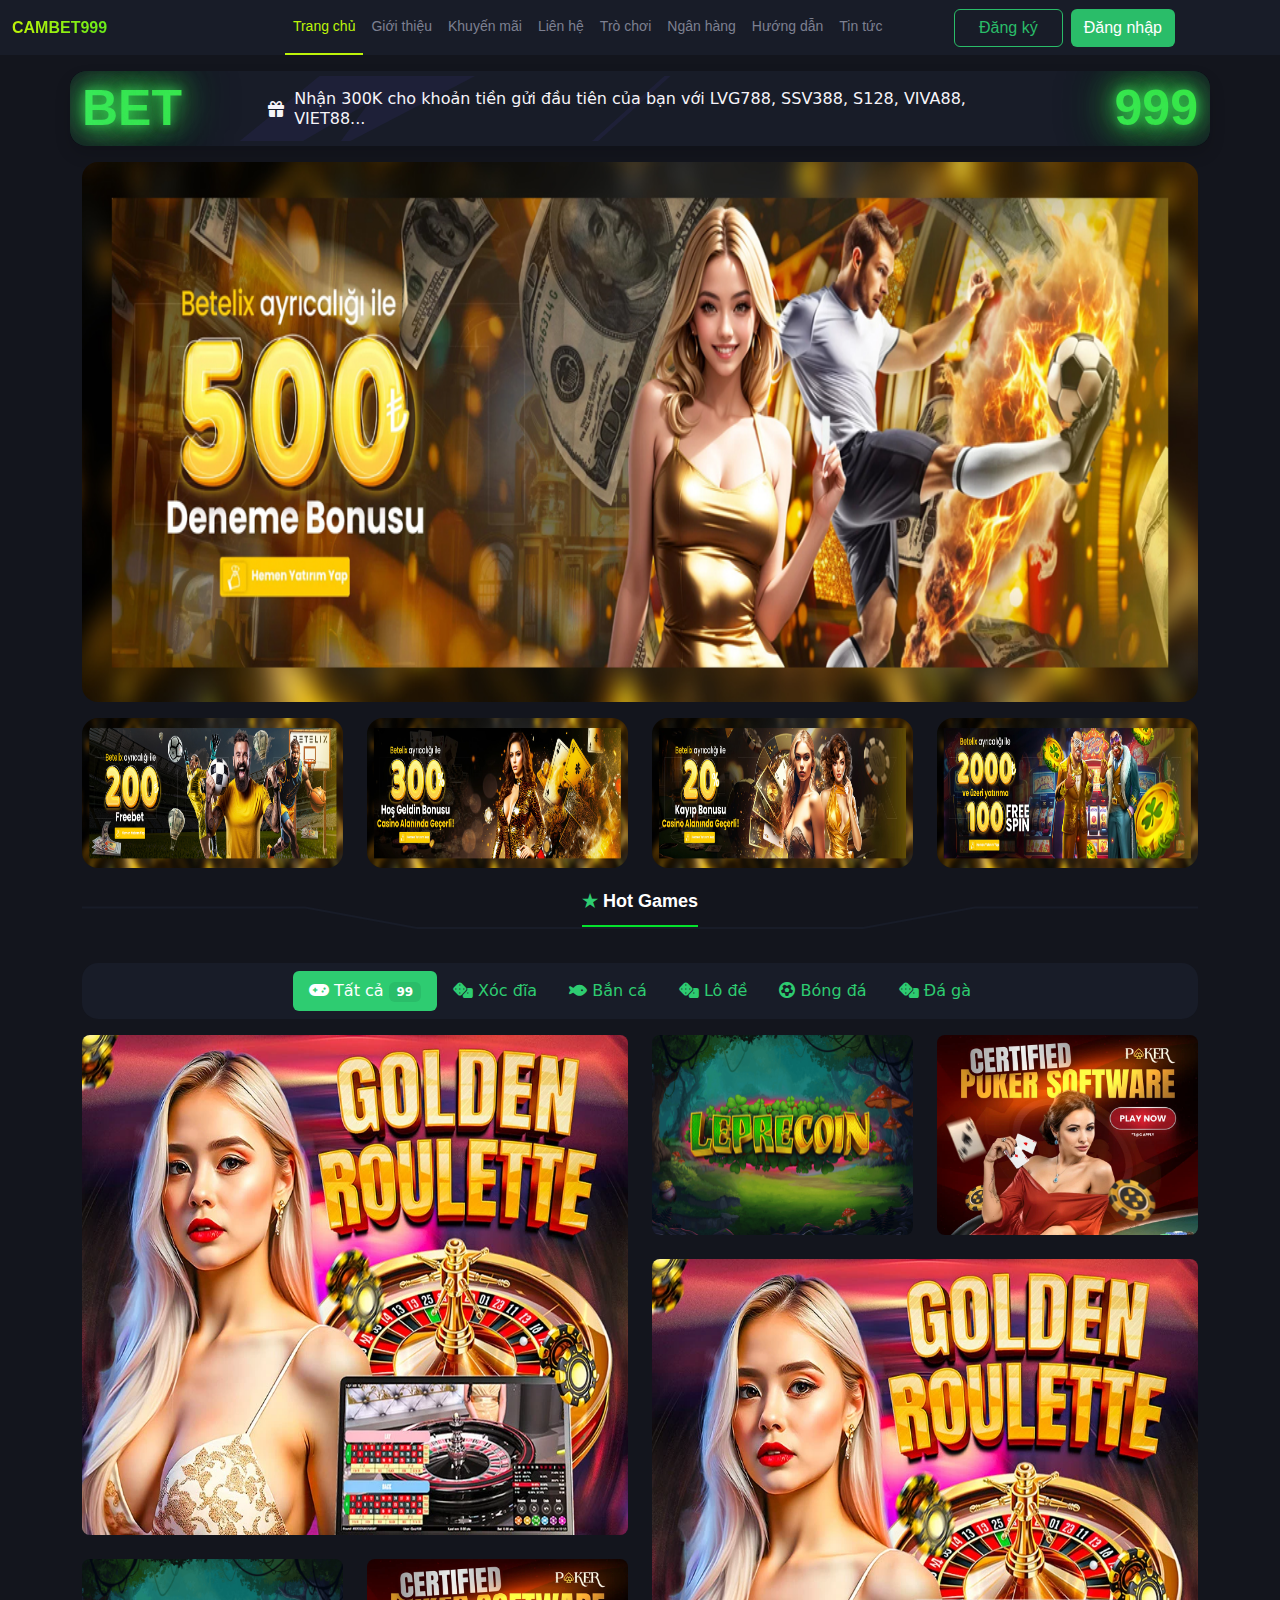
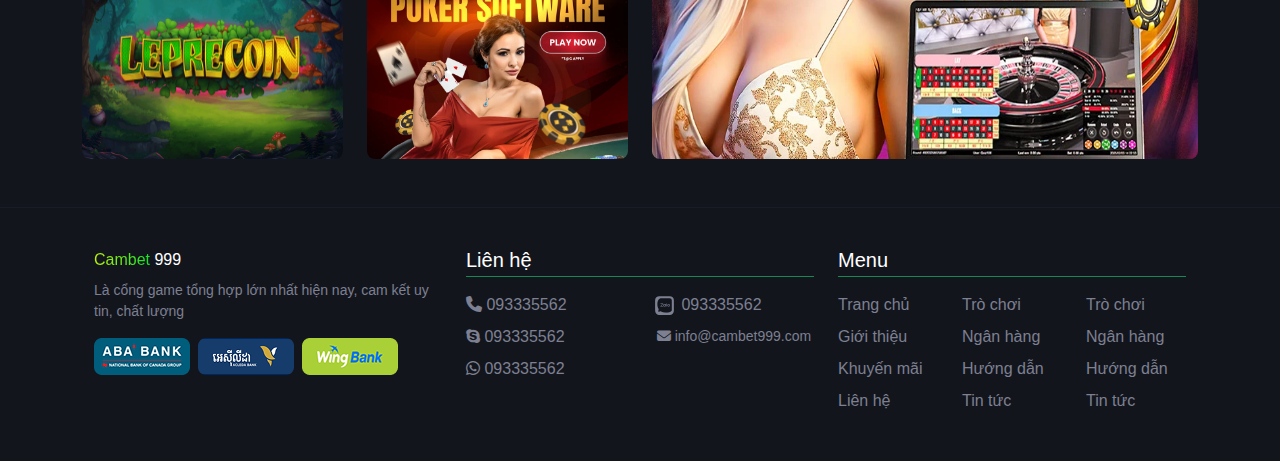
==== index.html @ 5f4599f7 "init" ====
<!doctype html>
<html lang="en">

<head>
    <meta charset="utf-8">
    <meta name="viewport" content="width=device-width, initial-scale=1">
    <title>Cambet999</title>
    <link href="https://cdn.jsdelivr.net/npm/bootstrap@5.3.3/dist/css/bootstrap.min.css" rel="stylesheet">
    <script src="https://cdnjs.cloudflare.com/ajax/libs/jquery/3.7.1/jquery.min.js"></script>
    <link rel="stylesheet" href="https://cdnjs.cloudflare.com/ajax/libs/font-awesome/6.7.2/css/all.min.css"/>
    <link rel="stylesheet" href="./assets/style.css">
    <link href="https://fonts.cdnfonts.com/css/equalize" rel="stylesheet">
    <link href="https://fonts.cdnfonts.com/css/inter" rel="stylesheet">
</head>

<body>
    <div id="header"></div>
    <main class="container">
        <div>
            <img src="./assets/images/cd5c2374af56cd000a201d298a23c697.jpg" class="w-100 img-banner rounded-4" />
            <div class="row mt-3">
                <div class="col-md-3">
                    <img src="./assets/images/f84bfe2da01cea837744f58b16f32d78.jpg" class="w-100 rounded-4"
                        style="height: 150px;" />
                </div>
                <div class="col-md-3">
                    <img src="./assets/images/cad87b5fbe7fc7a83a5589269eaff787.jpg" class="w-100 rounded-4"
                        style="height: 150px;" />
                </div>
                <div class="col-md-3">
                    <img src="./assets/images/03f14900ac7a4978f3f3f17dce7b7cea.jpg" class="w-100 rounded-4"
                        style="height: 150px;" />
                </div>
                <div class="col-md-3">
                    <img src="./assets/images/b7c772fdc11a7477464f72a60f0be216.jpg" class="w-100 rounded-4"
                        style="height: 150px;" />
                </div>
            </div>
        </div>
        <div class="hotgame-container position-relative w-100 mb-3">
            <svg id="hotgame-border-svg"></svg>
            <div class="hotgame-title font-inter">
                <span class="star">★</span> Hot Games
            </div>
        </div>
        <ul class="nav nav-pills mb-3 d-flex justify-content-center align-items-center bg-mainColor py-2 rounded-4" id="pills-tab" role="tablist">
            <li class="nav-item" role="presentation">
                <button class="nav-link active" id="pills-all-tab" data-bs-toggle="pill" data-bs-target="#pills-all" type="button" role="tab" aria-controls="pills-all" aria-selected="true">
                    <i class="fa-solid fa-gamepad"></i>
                    Tất cả <span class="badge bg-success">99</span>
                </button>
            </li>
            <li class="nav-item" role="presentation">
                <button class="nav-link" id="pills-xocdia-tab" data-bs-toggle="pill" data-bs-target="#pills-xocdia" type="button" role="tab" aria-controls="pills-xocdia" aria-selected="false">
                    <i class="fa-solid fa-dice"></i>
                    Xóc đĩa
                </button>
            </li>
            <li class="nav-item" role="presentation">
                <button class="nav-link" id="pills-banca-tab" data-bs-toggle="pill" data-bs-target="#pills-banca" type="button" role="tab" aria-controls="pills-banca" aria-selected="false">
                    <i class="fa-solid fa-fish"></i>
                    Bắn cá
                </button>
            </li>
            <li class="nav-item" role="presentation">
                <button class="nav-link" id="pills-lode-tab" data-bs-toggle="pill" data-bs-target="#pills-lode" type="button" role="tab" aria-controls="pills-lode" aria-selected="false">
                    <i class="fa-solid fa-dice"></i>
                    Lô đề
                </button>
            </li>
            <li class="nav-item" role="presentation">
                <button class="nav-link" id="pills-bongda-tab" data-bs-toggle="pill" data-bs-target="#pills-bongda" type="button" role="tab" aria-controls="pills-bongda" aria-selected="false">
                    <i class="fa-solid fa-futbol"></i>
                    Bóng đá
                </button>
            </li>
            <li class="nav-item" role="presentation">
                <button class="nav-link" id="pills-daga-tab" data-bs-toggle="pill" data-bs-target="#pills-daga" type="button" role="tab" aria-controls="pills-daga" aria-selected="false">
                    <i class="fa-solid fa-dice"></i>
                    Đá gà
                </button>
            </li>
        </ul>
        <div class="tab-content" id="pills-tabContent">
            <div class="tab-pane fade show active" id="pills-all" role="tabpanel" aria-labelledby="pills-all-tab" tabindex="0">
                <div class="row">
                    <div class="col-md-6">
                        <img class="rounded-3" width="100%" height="500" src="./assets/images/0c9912ce2c59e86d7daf86866523aaf6.png" alt="">
                        <div class="row mt-4">
                            <div class="col-md-6">
                                <img class="rounded-3" width="100%" height="200" src="./assets/images/0694741e05b271c131882923d7337ffb.png" alt="">
                            </div>
                            <div class="col-md-6">
                                <img class="rounded-3" width="100%" height="200" src="./assets/images/a4112d7e28f94151d32bfa3e441d8af9.png" alt="">
                            </div>
                        </div>
                    </div>
                    <div class="col-md-6">
                        <div class="row mb-4">
                            <div class="col-md-6">
                                <img class="rounded-3" width="100%" height="200" src="./assets/images/0694741e05b271c131882923d7337ffb.png" alt="">
                            </div>
                            <div class="col-md-6">
                                <img class="rounded-3" width="100%" height="200" src="./assets/images/a4112d7e28f94151d32bfa3e441d8af9.png" alt="">
                            </div>
                        </div>
                        <img class="rounded-3" width="100%" height="500" src="./assets/images/0c9912ce2c59e86d7daf86866523aaf6.png" alt="">
                    </div>
                </div>
            </div>
            <div class="tab-pane fade" id="pills-xocdia" role="tabpanel" aria-labelledby="pills-xocdia-tab" tabindex="0">
                <div class="row">
                    <div class="col-md-6">
                        <img class="rounded-3" width="100%" height="500" src="./assets/images/0c9912ce2c59e86d7daf86866523aaf6.png" alt="">
                        <div class="row mt-4">
                            <div class="col-md-6">
                                <img class="rounded-3" width="100%" height="200" src="./assets/images/0694741e05b271c131882923d7337ffb.png" alt="">
                            </div>
                            <div class="col-md-6">
                                <img class="rounded-3" width="100%" height="200" src="./assets/images/a4112d7e28f94151d32bfa3e441d8af9.png" alt="">
                            </div>
                        </div>
                    </div>
                    <div class="col-md-6">
                        <div class="row mb-4">
                            <div class="col-md-6">
                                <img class="rounded-3" width="100%" height="200" src="./assets/images/0694741e05b271c131882923d7337ffb.png" alt="">
                            </div>
                            <div class="col-md-6">
                                <img class="rounded-3" width="100%" height="200" src="./assets/images/a4112d7e28f94151d32bfa3e441d8af9.png" alt="">
                            </div>
                        </div>
                        <img class="rounded-3" width="100%" height="500" src="./assets/images/0c9912ce2c59e86d7daf86866523aaf6.png" alt="">
                    </div>
                </div>
            </div>
            <div class="tab-pane fade" id="pills-banca" role="tabpanel" aria-labelledby="pills-banca-tab" tabindex="0">
                <div class="row">
                    <div class="col-md-6">
                        <img class="rounded-3" width="100%" height="500" src="./assets/images/0c9912ce2c59e86d7daf86866523aaf6.png" alt="">
                        <div class="row mt-4">
                            <div class="col-md-6">
                                <img class="rounded-3" width="100%" height="200" src="./assets/images/0694741e05b271c131882923d7337ffb.png" alt="">
                            </div>
                            <div class="col-md-6">
                                <img class="rounded-3" width="100%" height="200" src="./assets/images/a4112d7e28f94151d32bfa3e441d8af9.png" alt="">
                            </div>
                        </div>
                    </div>
                    <div class="col-md-6">
                        <div class="row mb-4">
                            <div class="col-md-6">
                                <img class="rounded-3" width="100%" height="200" src="./assets/images/0694741e05b271c131882923d7337ffb.png" alt="">
                            </div>
                            <div class="col-md-6">
                                <img class="rounded-3" width="100%" height="200" src="./assets/images/a4112d7e28f94151d32bfa3e441d8af9.png" alt="">
                            </div>
                        </div>
                        <img class="rounded-3" width="100%" height="500" src="./assets/images/0c9912ce2c59e86d7daf86866523aaf6.png" alt="">
                    </div>
                </div>
            </div>
            <div class="tab-pane fade" id="pills-lode" role="tabpanel" aria-labelledby="pills-lode-tab" tabindex="0">
                <div class="row">
                    <div class="col-md-6">
                        <img class="rounded-3" width="100%" height="500" src="./assets/images/0c9912ce2c59e86d7daf86866523aaf6.png" alt="">
                        <div class="row mt-4">
                            <div class="col-md-6">
                                <img class="rounded-3" width="100%" height="200" src="./assets/images/0694741e05b271c131882923d7337ffb.png" alt="">
                            </div>
                            <div class="col-md-6">
                                <img class="rounded-3" width="100%" height="200" src="./assets/images/a4112d7e28f94151d32bfa3e441d8af9.png" alt="">
                            </div>
                        </div>
                    </div>
                    <div class="col-md-6">
                        <div class="row mb-4">
                            <div class="col-md-6">
                                <img class="rounded-3" width="100%" height="200" src="./assets/images/0694741e05b271c131882923d7337ffb.png" alt="">
                            </div>
                            <div class="col-md-6">
                                <img class="rounded-3" width="100%" height="200" src="./assets/images/a4112d7e28f94151d32bfa3e441d8af9.png" alt="">
                            </div>
                        </div>
                        <img class="rounded-3" width="100%" height="500" src="./assets/images/0c9912ce2c59e86d7daf86866523aaf6.png" alt="">
                    </div>
                </div>
            </div>
            <div class="tab-pane fade" id="pills-bongda" role="tabpanel" aria-labelledby="pills-bongda-tab" tabindex="0">
                <div class="row">
                    <div class="col-md-6">
                        <img class="rounded-3" width="100%" height="500" src="./assets/images/0c9912ce2c59e86d7daf86866523aaf6.png" alt="">
                        <div class="row mt-4">
                            <div class="col-md-6">
                                <img class="rounded-3" width="100%" height="200" src="./assets/images/0694741e05b271c131882923d7337ffb.png" alt="">
                            </div>
                            <div class="col-md-6">
                                <img class="rounded-3" width="100%" height="200" src="./assets/images/a4112d7e28f94151d32bfa3e441d8af9.png" alt="">
                            </div>
                        </div>
                    </div>
                    <div class="col-md-6">
                        <div class="row mb-4">
                            <div class="col-md-6">
                                <img class="rounded-3" width="100%" height="200" src="./assets/images/0694741e05b271c131882923d7337ffb.png" alt="">
                            </div>
                            <div class="col-md-6">
                                <img class="rounded-3" width="100%" height="200" src="./assets/images/a4112d7e28f94151d32bfa3e441d8af9.png" alt="">
                            </div>
                        </div>
                        <img class="rounded-3" width="100%" height="500" src="./assets/images/0c9912ce2c59e86d7daf86866523aaf6.png" alt="">
                    </div>
                </div>
            </div>
            <div class="tab-pane fade" id="pills-daga" role="tabpanel" aria-labelledby="pills-daga-tab" tabindex="0">
                <div class="row">
                    <div class="col-md-6">
                        <img class="rounded-3" width="100%" height="500" src="./assets/images/0c9912ce2c59e86d7daf86866523aaf6.png" alt="">
                        <div class="row mt-4">
                            <div class="col-md-6">
                                <img class="rounded-3" width="100%" height="200" src="./assets/images/0694741e05b271c131882923d7337ffb.png" alt="">
                            </div>
                            <div class="col-md-6">
                                <img class="rounded-3" width="100%" height="200" src="./assets/images/a4112d7e28f94151d32bfa3e441d8af9.png" alt="">
                            </div>
                        </div>
                    </div>
                    <div class="col-md-6">
                        <div class="row mb-4">
                            <div class="col-md-6">
                                <img class="rounded-3" width="100%" height="200" src="./assets/images/0694741e05b271c131882923d7337ffb.png" alt="">
                            </div>
                            <div class="col-md-6">
                                <img class="rounded-3" width="100%" height="200" src="./assets/images/a4112d7e28f94151d32bfa3e441d8af9.png" alt="">
                            </div>
                        </div>
                        <img class="rounded-3" width="100%" height="500" src="./assets/images/0c9912ce2c59e86d7daf86866523aaf6.png" alt="">
                    </div>
                </div>
            </div>
        </div>
    </main>
    <div id="footer"></div>
    <script src="https://cdn.jsdelivr.net/npm/bootstrap@5.3.3/dist/js/bootstrap.bundle.min.js"></script>
    <script src="./assets/main.js"></script>
</body>

</html>
---- assets/style.css ----
:root {
    --main-color: #181c28;
    --main-color-2: #13151D;
    --main-color-3: #302C68;
}

body {
    background-color: var(--main-color-2);
}

a {
    text-decoration: none;
}

.bg-mainColor {
    background-color: var(--main-color);
}

.bg-mainColor-3 {
    background-color: var(--main-color-3);
}

.text-mainColor {
    color: var(--main-color);
}

.bg-linear-gradient {
    background: linear-gradient(to right, #BDF309, #04E32D);
}

.text-linear-gradient {
    background: linear-gradient(to right, #BDF309, #04E32D);
    -webkit-background-clip: text;
    -webkit-text-fill-color: transparent;
}

.bet-text {
    font-size: 50px;
    font-weight: bold;
    text-transform: uppercase;
    color: #3cec62;
    /* Màu chữ chính */
    text-shadow:
        0 0 10px rgba(60, 236, 98, 0.5),
        0 0 20px rgba(60, 236, 60, 0.5),
        0 0 30px rgba(60, 236, 119, 0.5),
        0 0 40px rgba(60, 236, 98, 0.5),
        0 0 50px rgba(89, 236, 60, 0.5),
        0 0 60px rgba(60, 236, 81, 0.5);
    background: linear-gradient(90deg, #3cec62 0%, #3cec3c 100%);
    -webkit-background-clip: text;
    -webkit-text-fill-color: transparent;
}

.nineninenine-text {
    font-size: 50px;
    font-weight: bold;
    text-transform: uppercase;
    color: #3cec62;
    /* Màu chữ chính */
    text-shadow:
        0 0 10px rgba(60, 236, 98, 0.5),
        0 0 20px rgba(60, 236, 60, 0.5),
        0 0 30px rgba(60, 236, 119, 0.5),
        0 0 40px rgba(60, 236, 98, 0.5),
        0 0 50px rgba(89, 236, 60, 0.5),
        0 0 60px rgba(60, 236, 81, 0.5);
    background: linear-gradient(90deg, #3cec62 0%, #3cec3c 100%);
    -webkit-background-clip: text;
    -webkit-text-fill-color: transparent;
}

.border-none {
    border: none;
}

.shadow-linear-gradient {
    /* box-shadow: 0 0 10px 0 rgba(60, 236, 98, 0.5), 0 0 20px 0 rgba(60, 236, 60, 0.5), 0 0 30px 0 rgba(60, 236, 119, 0.5), 0 0 40px 0 rgba(60, 236, 98, 0.5), 0 0 50px 0 rgba(89, 236, 60, 0.5), 0 0 60px 0 rgba(60, 236, 81, 0.5); */
    filter: drop-shadow(0 0 10px 0 rgba(60, 236, 98, 0.5), 0 0 20px 0 rgba(60, 236, 60, 0.5), 0 0 30px 0 rgba(60, 236, 119, 0.5), 0 0 40px 0 rgba(60, 236, 98, 0.5), 0 0 50px 0 rgba(89, 236, 60, 0.5), 0 0 60px 0 rgba(60, 236, 81, 0.5));
}

.font-Equalizer {
    font-family: 'Equalize', sans-serif;
}

.font-inter {
    font-family: 'Inter', sans-serif;
}

.text-secondary {
    color: #7D8091 !important;
}

.fs-14px {
    font-size: 14px;
}

.border-bottom-linear-gradient {
    border-bottom: 2px solid #BDF309;
    height: 2px;
}

.bg-success {
    background-color: #2ABD69 !important;
    color: #fff;
}

.bg-outline-success {
    background-color: transparent;
    color: #2ABD69;
    border: 1px solid #2ABD69;
}

.bg-outline-success:hover {
    background-color: #2ABD69;
    color: #fff;
}

#nav-menu a {
    transition: all 0.1s ease;
}

#nav-menu a:hover {
    border-bottom: 2px solid #BDF309;
    color: #BDF309 !important;
}

#nav-menu-mobile a {
    transition: all 0.1s ease-in-out;
    height: 35px;
    margin-bottom: 10px;
}

#nav-menu-mobile a:hover {
    border-bottom: 1px solid #2ABD69;
    color: #2ABD69 !important;
}

.z-500 {
    z-index: 500;
}

.z-10 {
    z-index: 10;
}

.swiper {
    width: 100%;
    height: 50vh;
}

.swiper-slide {
    height: 500px !important;
    text-align: center;
    font-size: 18px;
    background: #fff;
    display: flex;
    justify-content: center;
    align-items: center;
}

.swiper-slide img {
    display: block;
    width: 100%;
    height: 50vh;
    object-fit: cover;
}

.mySwiper .swiper-slide {
    height: 200px !important;
}
.mySwiper .swiper-slide img {
    height: 200px !important;
}

.img-banner {
    height: 60vh;
}


.hot-games-container {
    text-align: center;
    position: relative;
}

.hot-games-title {
    color: #fff;
    font-size: 18px;
    font-weight: bold;
    display: flex;
    align-items: center;
    justify-content: center;
    gap: 5px;
}

.star {
    color: #2ecc71; /* Màu xanh lá */
}

.underline {
    width: 80px;
    height: 2px;
    background-color: #2ecc71;
    margin: 5px auto;
    transition: width 0.3s ease-in-out;
}

.hot-games-container:hover .underline {
    width: 100px;
}

/* Đường uốn lượn */
.top-line, .bottom-line {
    width: 120px;
    height: 10px;
    display: block;
    margin: 0 auto;
}


.nav-link {
    color: #2ecc71;
}

.nav-link:hover {
    color: #fff;
}

.nav-link.active {
    background-color: #2ecc71 !important;
    color: #fff;
}

.border-mainColor {
    border: 1px solid var(--main-color) !important;
}

.border-mainColor-2 {
    border: 1px solid var(--main-color-2) !important;
}

.border-mainColor-3 {
    border: 1px solid var(--main-color-3) !important;
}

.border-top-mainColor {
    border-top: 1px solid var(--main-color) !important;
}

.border-top-mainColor-2 {
    border-top: 1px solid var(--main-color-2) !important;
}

.border-top-mainColor-3 {
    border-top: 1px solid var(--main-color-3) !important;
}

.color-7D8091 {
    color: #7D8091;
}

.ml-2 {
    margin-left: 0.3rem;
}

.hotgame-container {
    position: relative;
    text-align: center;
    color: white;
    font-size: 18px;
    padding: 20px 0;

    & svg {
        position: absolute;
        top: 0;
        left: 0;
        width: 100%;
        height: 100%;
    }
}

.hotgame-title {
    width: fit-content;
    margin: 0 auto;
    font-size: 18px;
    font-weight: bold;
    border-bottom: #04E32D 2px solid;
    padding-bottom: 10px;
}

.text-BDF309 {
    color: #BDF309;
}

.text-7D8091 {
    color: #7D8091;
}

.h-225px {
    height: 225px;
}
.gap-row-30 {
    row-gap: 30px;
}

.gap-row-20 {
    row-gap: 20px;
}

.promotion-item img {
    transition: all 0.3s ease-in-out;
}

.promotion-item .card-img-top {
    overflow: hidden;
}

.promotion-item:hover {
    cursor: pointer;
    & img {
        transform: scale(1.1);
    }
    & .card-text {
        color: #BDF309;
    }
}

.grid-cols-5 {
    display: grid;
    grid-template-columns: repeat(5, 1fr);
}

.gap-3 {
    gap: 3rem;
}

@media (max-width: 768px) {
    .sm-grid-cols-3 {
        display: grid;
        grid-template-columns: repeat(3, 1fr) !important;
    }
    .w-sm-100 {
        width: 100% !important;
    }
    .gap-3 {
        gap: 1rem !important;
    }

    .sm-py-2 {
        padding-top: 0.5rem !important;
        padding-bottom: 0.5rem !important;
    }
    .img-banner {
        height: 30vh;
    }

    .sm-mb-0 {
        margin-bottom: 0 !important;
    }
}

table {
    width: 100% !important;
    /* border: 1px solid var(--main-color) !important; */
    border: none !important;
}

table thead tr th,
table thead tr td,
table tbody tr td,
table tbody tr th {
    background-color: transparent !important;
    color: white !important;
    border: none !important;
}

table thead {
    border-radius: 10px;
    overflow: hidden;
    display: table-header-group;
}
table thead tr th,
table thead tr td
{
    background-color: var(--main-color-3) !important;
    color: white !important;
    padding: 20px !important;
}

/* radius first th and last th in thead */
table thead tr th:first-child {
    border-top-left-radius: 10px;
    border-bottom-left-radius: 10px;
}

table thead tr th:last-child {
    border-top-right-radius: 10px;
    border-bottom-right-radius: 10px;
}

table tbody tr td,
table tbody tr th {
    border-bottom: 1px solid var(--main-color-3) !important;
    padding: 20px 20px 13px 20px !important;
}

.bg-bank-list {
    background-color: #181C28;
    &:before{
        background-image: url(./images/sub-bg-list-bank.png);
        background-size: cover;
        background-repeat: no-repeat;
        content: '';
        position: absolute;
        top: 0;
        left: 0;
        width: 100%;
        height: 100%;
        opacity: 0.5;
    }
}

.account-history {
    background-color: #181C28;
    border-radius: 20px;

}

.bg-history-transaction {
    background-image: url(./images/bg-transaction.png);
    width: 100%;
    height: 236px;
    border-radius: 20px;
    overflow: hidden;
    position: relative;
    border-bottom: 4px solid #FFDF34;
    display: flex;
    justify-content: center;
    align-items: center;
    flex-direction: column;

    &:before{
        background-image: url(./images/sub-bg-transaction.png);
        background-size: cover;
        background-repeat: no-repeat;
        content: '';
        position: absolute;
        top: 0;
        left: -10px;
        width: 100%;
        height: 100%;
        opacity: 0.5;
    }

    & button {
        color: #fff;
    }
}

.pr-3 {
    padding-right: 1.6rem;
}

.text-FFDF34 {
    color: #FFDF34;
}

.text-E30446 {
    color: #E30446;
}

.bg-profile {
    background-image: url(./images/bg-profile.png);
    width: 100%;
    height: 236px;
    border-radius: 20px;
    overflow: hidden;
    position: relative;
    border-bottom: 4px solid #E30446;
    display: flex;
    justify-content: center;
    align-items: center;
    flex-direction: column;

    &:before{
        background-image: url(./images/sub-bg-profile.png);
        background-size: cover;
        background-repeat: no-repeat;
        content: '';
        position: absolute;
        top: 0;
        left: -10px;
        width: 100%;
        height: 100%;
        opacity: 0.5;
    }

    & button {
        color: #fff;
    }
}
.contact-item {
    transition: all 0.1s ease-in-out;
}
.contact-item:hover {
    cursor: pointer;
    color: #BDF309;
}
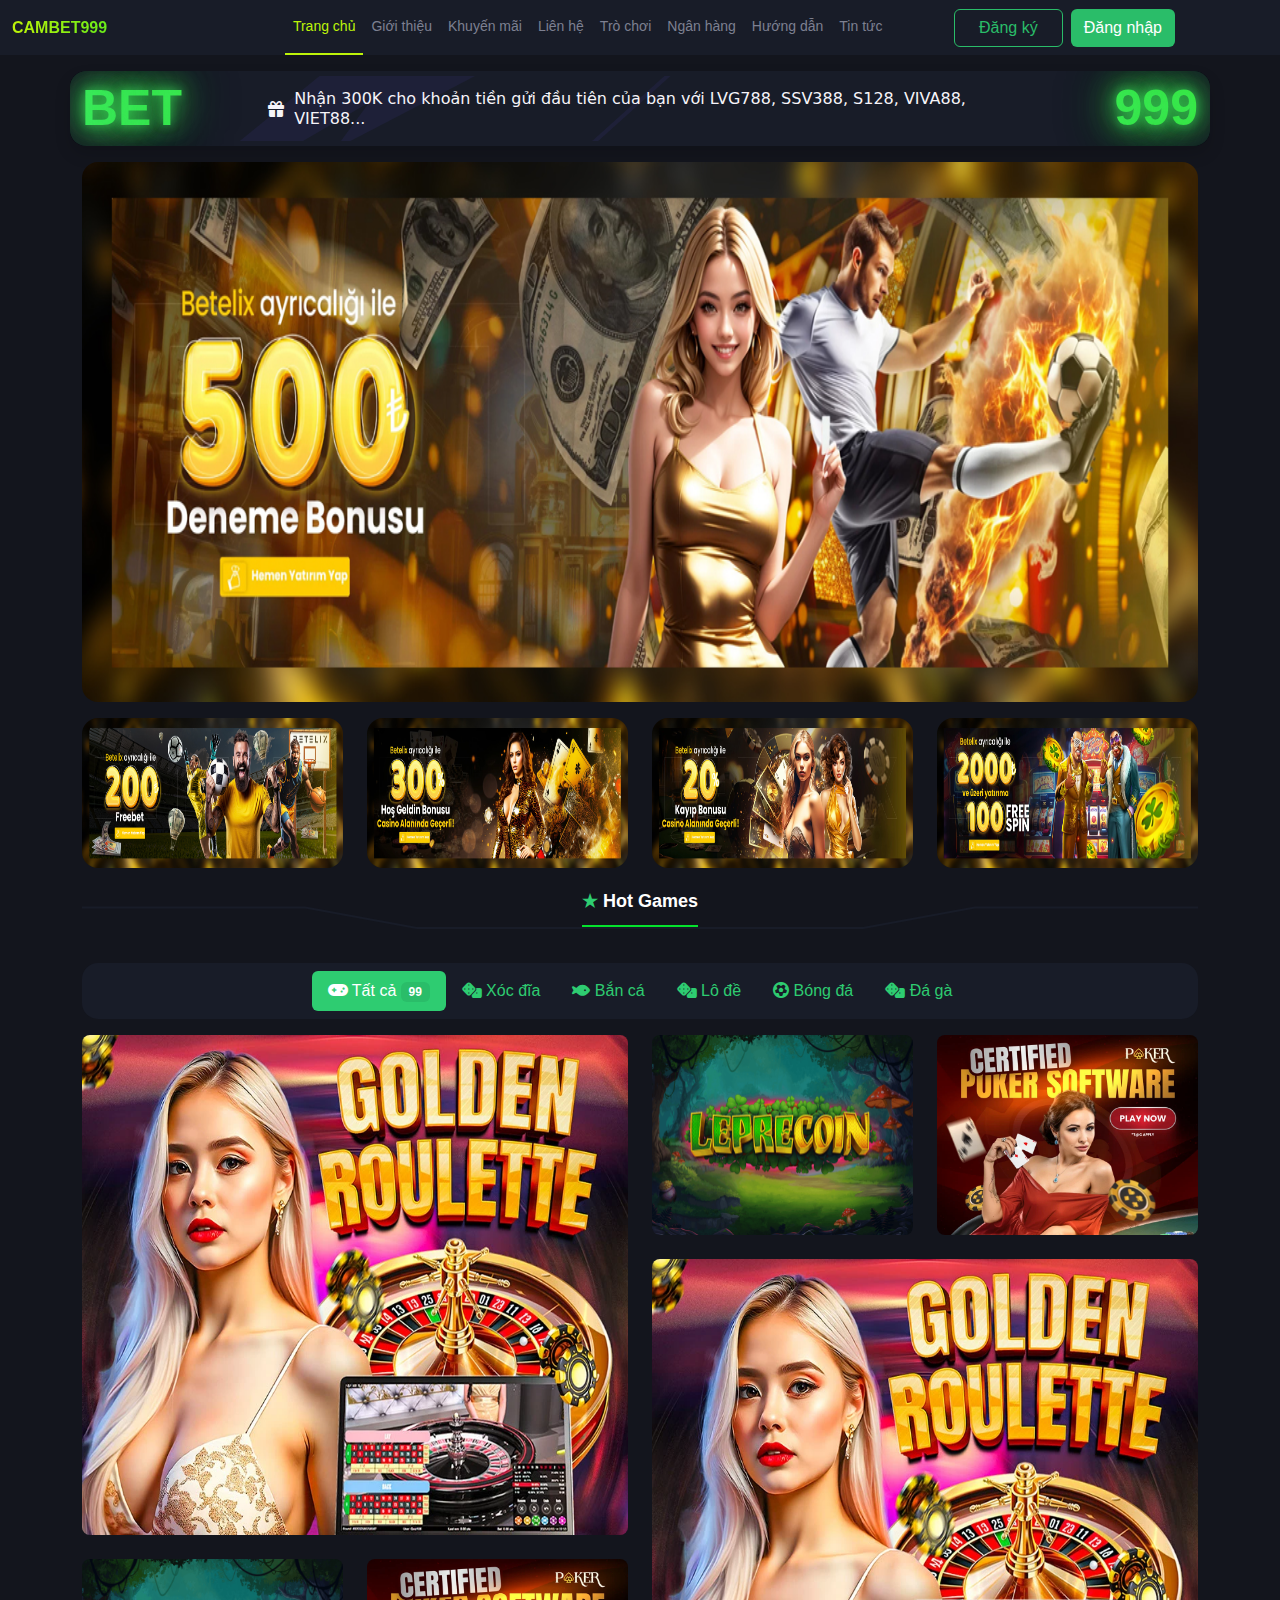
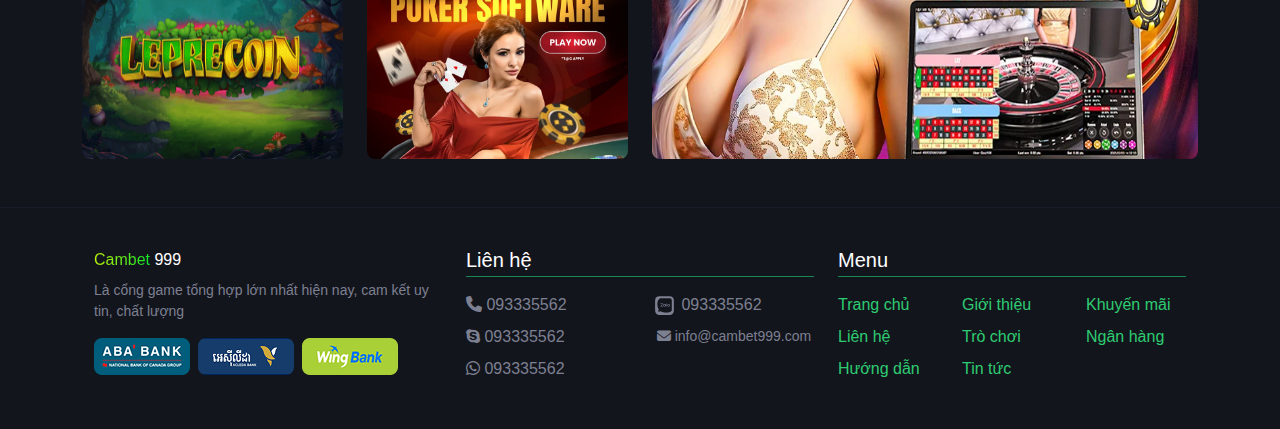
==== commit 2228192d: "fix font family" ====
--- a/index.html
+++ b/index.html
@@ -43,7 +43,7 @@
                 <span class="star">★</span> Hot Games
             </div>
         </div>
-        <ul class="nav nav-pills mb-3 d-flex justify-content-center align-items-center bg-mainColor py-2 rounded-4" id="pills-tab" role="tablist">
+        <ul class="nav nav-pills mb-3 d-flex justify-content-center align-items-center bg-mainColor py-2 rounded-4 font-inter" id="pills-tab" role="tablist">
             <li class="nav-item" role="presentation">
                 <button class="nav-link active" id="pills-all-tab" data-bs-toggle="pill" data-bs-target="#pills-all" type="button" role="tab" aria-controls="pills-all" aria-selected="true">
                     <i class="fa-solid fa-gamepad"></i>
--- a/assets/style.css
+++ b/assets/style.css
@@ -357,6 +357,27 @@
     .sm-mb-0 {
         margin-bottom: 0 !important;
     }
+
+    .sm-pr-0 {
+        padding-right: 0 !important;
+    }
+    .sm-mx-1 {
+        margin-left: 0.15rem !important;
+        margin-right: 0.15rem !important;
+    }
+    .sm-mb-2 {
+        margin-bottom: 0.5rem !important;
+    }
+}
+
+.pr-1rem {
+    padding-right: 1rem;
+}
+
+@media(min-width: 768px){
+    .flex-md-nowrap {
+        flex-wrap: nowrap !important;
+    }
 }
 
 table {
@@ -371,6 +392,7 @@
 table tbody tr th {
     background-color: transparent !important;
     color: white !important;
+    font-family: 'Inter', sans-serif;
     border: none !important;
 }
 
@@ -505,4 +527,23 @@
 .contact-item:hover {
     cursor: pointer;
     color: #BDF309;
+}
+
+.footer-contact-item {
+    transition: all 0.1s ease-in-out;
+}
+.footer-contact-item:hover {
+    cursor: pointer;
+    color: #BDF309;
+    /* fill: #BDF309; */
+    & path:nth-of-type(1),
+    & path:nth-of-type(6),
+    & path:nth-of-type(4)
+    {
+        fill: #BDF309;
+    }
+}
+
+.mr-3 {
+    margin-right: 1.6rem;
 }